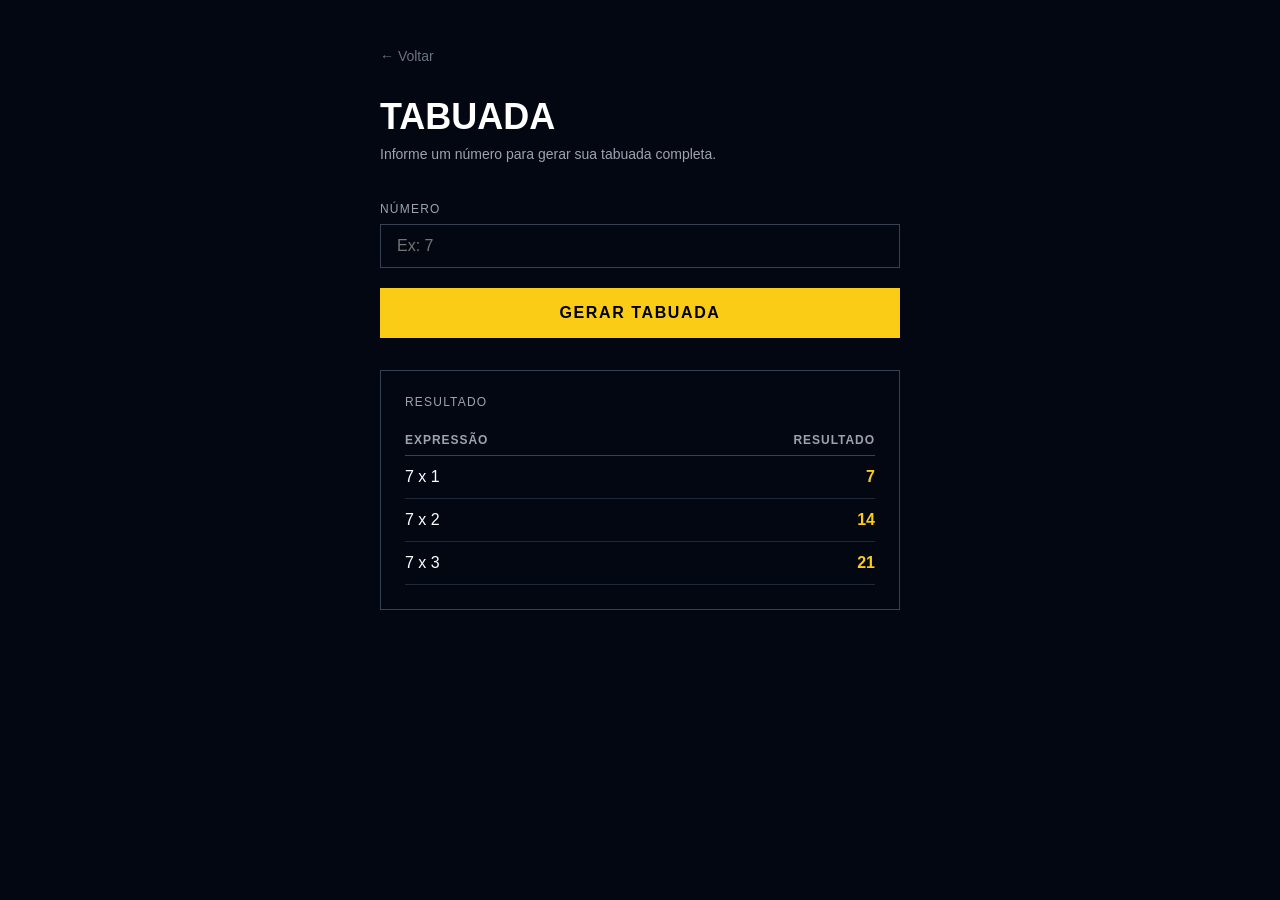
==== 06-tabuada/index.html @ f780494e "Initial commit" ====
<!DOCTYPE html>
<html lang="pt-BR">

<head>
  <meta charset="UTF-8" />
  <meta name="viewport" content="width=device-width, initial-scale=1.0" />
  <title>Tabuada</title>
  <link rel="stylesheet" href="style.css" />
</head>

<body>

  <div class="container">

    <a href="../index.html">← Voltar</a>

    <h1>Tabuada</h1>
    <p>Informe um número para gerar sua tabuada completa.</p>

    <div class="campo">
      <label>Número</label>
      <input type="number" placeholder="Ex: 7" />
    </div>

    <button>Gerar Tabuada</button>

    <div class="resultado">
      <p class="resultado-titulo">Resultado</p>
      <table>
        <thead>
          <tr>
            <th>Expressão</th>
            <th>Resultado</th>
          </tr>
        </thead>
        <tbody>
          <tr>
            <td>7 x 1</td>
            <td>7</td>
          </tr>
          <tr>
            <td>7 x 2</td>
            <td>14</td>
          </tr>
          <tr>
            <td>7 x 3</td>
            <td>21</td>
          </tr>
        </tbody>
      </table>
    </div>

  </div>

</body>

</html>
---- 06-tabuada/style.css ----
* {
  box-sizing: border-box;
  margin: 0;
  padding: 0;
}

body {
  background-color: #030712;
  font-family: sans-serif;
  display: flex;
  justify-content: center;
  padding: 48px 24px;
}

.container {
  width: 100%;
  max-width: 520px;
}

a {
  color: #6b7280;
  font-size: 0.875rem;
  text-decoration: none;
  display: block;
  margin-bottom: 32px;
}

a:hover {
  color: #facc15;
}

h1 {
  color: white;
  font-size: 2.25rem;
  font-weight: 900;
  text-transform: uppercase;
  margin-bottom: 8px;
}

p {
  color: #9ca3af;
  font-size: 0.875rem;
  margin-bottom: 40px;
}

.campo {
  margin-bottom: 20px;
}

label {
  display: block;
  color: #9ca3af;
  font-size: 0.75rem;
  text-transform: uppercase;
  letter-spacing: 0.1em;
  margin-bottom: 8px;
}

input {
  width: 100%;
  background: transparent;
  border: 1px solid #374151;
  color: white;
  font-size: 1rem;
  padding: 12px 16px;
  outline: none;
}

input:focus {
  border-color: #facc15;
}

button {
  width: 100%;
  background: #facc15;
  color: #000;
  font-weight: 900;
  font-size: 1rem;
  padding: 16px;
  text-transform: uppercase;
  letter-spacing: 0.1em;
  border: none;
  cursor: pointer;
  margin-bottom: 32px;
}

button:hover {
  background: #fde047;
}

.resultado {
  border: 1px solid #374151;
  padding: 24px;
}

.resultado-titulo {
  color: #9ca3af;
  font-size: 0.75rem;
  text-transform: uppercase;
  letter-spacing: 0.1em;
  margin-bottom: 16px;
}

table {
  width: 100%;
  border-collapse: collapse;
  color: white;
}

thead tr {
  border-bottom: 1px solid #374151;
}

thead th {
  color: #9ca3af;
  font-size: 0.75rem;
  text-transform: uppercase;
  letter-spacing: 0.08em;
  padding: 8px 0;
  text-align: left;
}

thead th:last-child {
  text-align: right;
}

tbody tr {
  border-bottom: 1px solid #1f2937;
}

tbody td {
  padding: 12px 0;
  font-size: 1rem;
}

tbody td:last-child {
  text-align: right;
  color: #facc15;
  font-weight: 700;
}
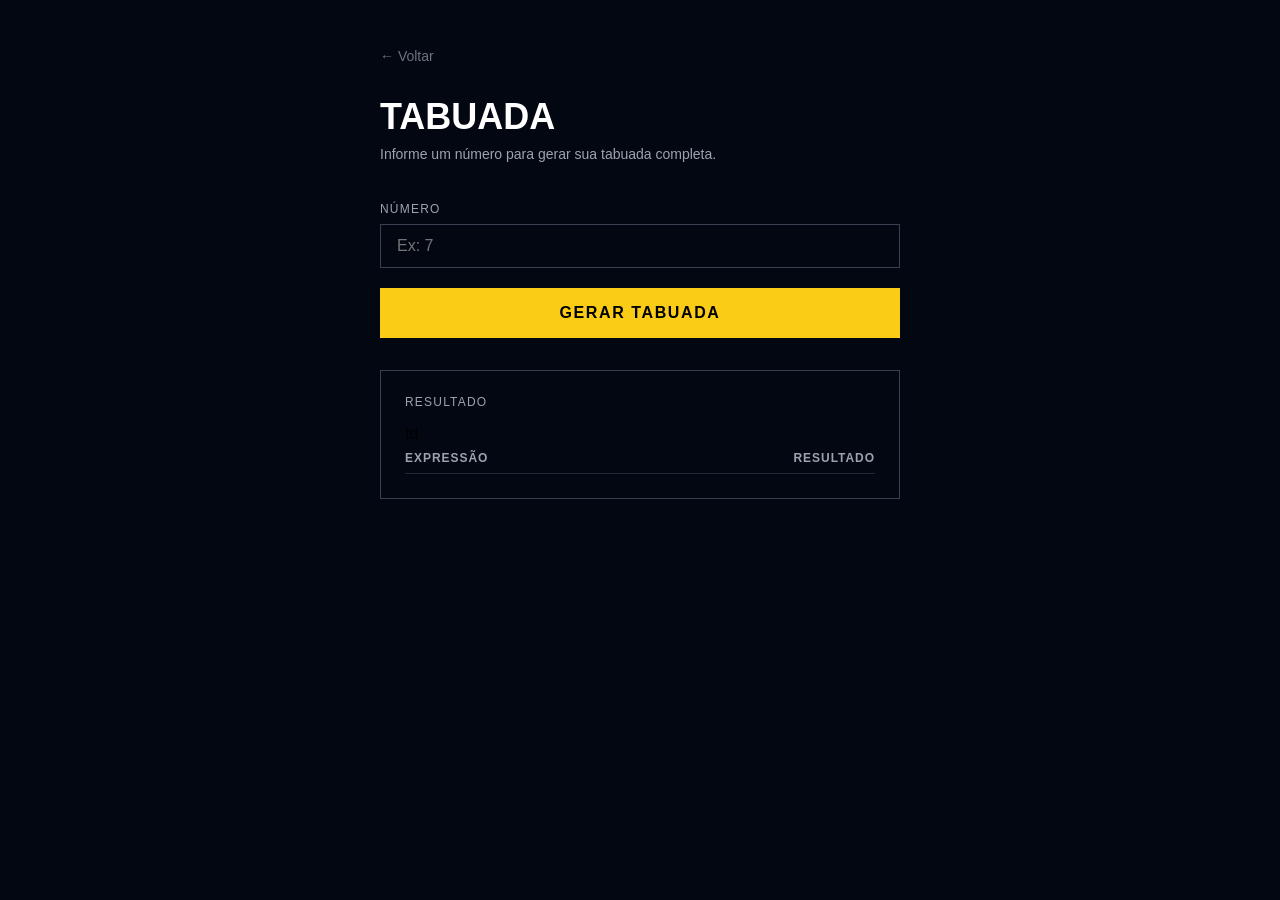
==== commit 4a88310a: "adicionando projetos de contador e tabuada ao repositório" ====
--- a/06-tabuada/index.html
+++ b/06-tabuada/index.html
@@ -6,6 +6,7 @@
   <meta name="viewport" content="width=device-width, initial-scale=1.0" />
   <title>Tabuada</title>
   <link rel="stylesheet" href="style.css" />
+  <script src="js/scripts.js" defer></script>
 </head>
 
 <body>
@@ -19,10 +20,10 @@
 
     <div class="campo">
       <label>Número</label>
-      <input type="number" placeholder="Ex: 7" />
+      <input id="numeroEscolhido" type="number" placeholder="Ex: 7" />
     </div>
 
-    <button>Gerar Tabuada</button>
+    <button onclick="gerarTabuada()">Gerar Tabuada</button>
 
     <div class="resultado">
       <p class="resultado-titulo">Resultado</p>
@@ -33,18 +34,9 @@
             <th>Resultado</th>
           </tr>
         </thead>
-        <tbody>
+        <tbody id="tabela">
           <tr>
-            <td>7 x 1</td>
-            <td>7</td>
-          </tr>
-          <tr>
-            <td>7 x 2</td>
-            <td>14</td>
-          </tr>
-          <tr>
-            <td>7 x 3</td>
-            <td>21</td>
+            td
           </tr>
         </tbody>
       </table>
